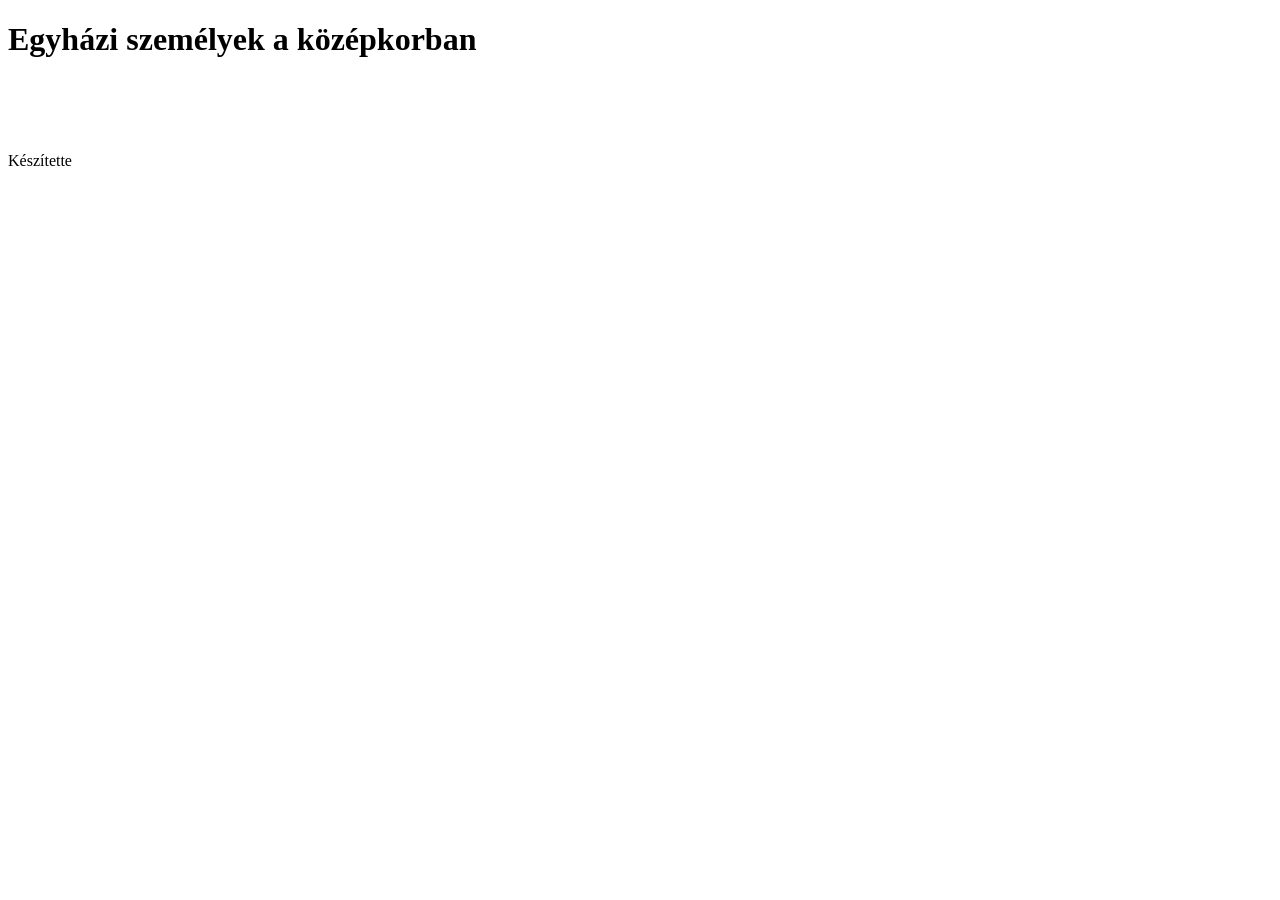
==== index.html @ f4c8f685 "aass" ====
<!DOCTYPE html>
<html lang="hu">
<head>
    <meta charset="UTF-8">
    <meta name="viewport" content="width=, initial-scale=1.0">
    <title>Elek és Bully</title>
</head>
<body>
    <main>
        <header>
            <h1>Egyházi személyek a középkorban</h1>

        </header>
        <nav>
            <a href="kezdőlap"></a>
            <a href="idővonal"></a>
            <a href="fogalomtár"></a>

        </nav>
        <article>
            <h2> </h2>
            <img src="" alt="">
            <p></p>
            <h2> </h2>
            <img src="" alt="">
            <p></p>


        </article>
        <footer>
            <p>Készítette</p>

        </footer>




    </main>
</body>
</html>
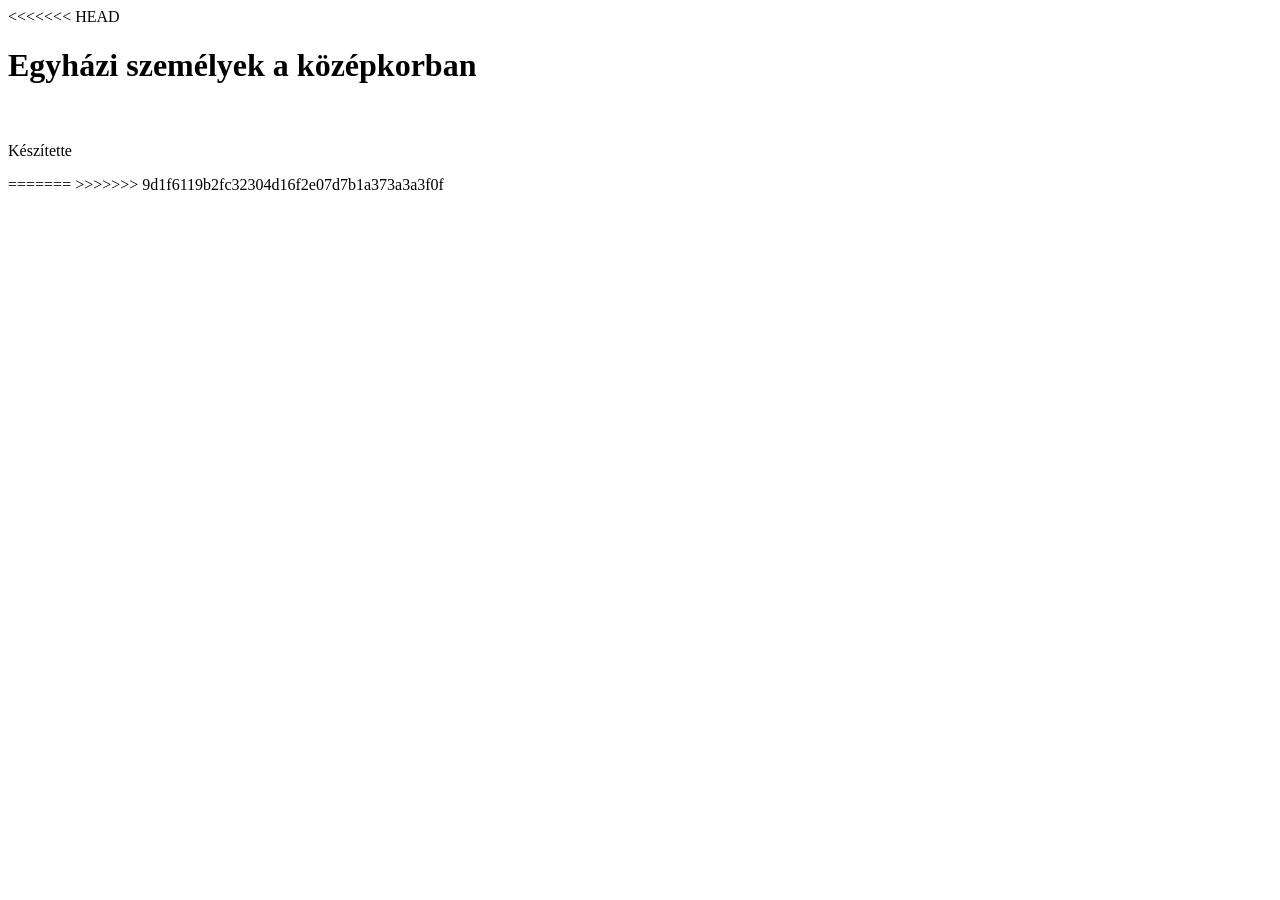
==== commit 778f9506: "asd" ====
--- a/index.html
+++ b/index.html
@@ -1,3 +1,4 @@
+<<<<<<< HEAD
 <!DOCTYPE html>
 <html lang="hu">
 <head>
@@ -37,4 +38,6 @@
 
     </main>
 </body>
-</html>+</html>
+=======
+>>>>>>> 9d1f6119b2fc32304d16f2e07d7b1a373a3a3f0f
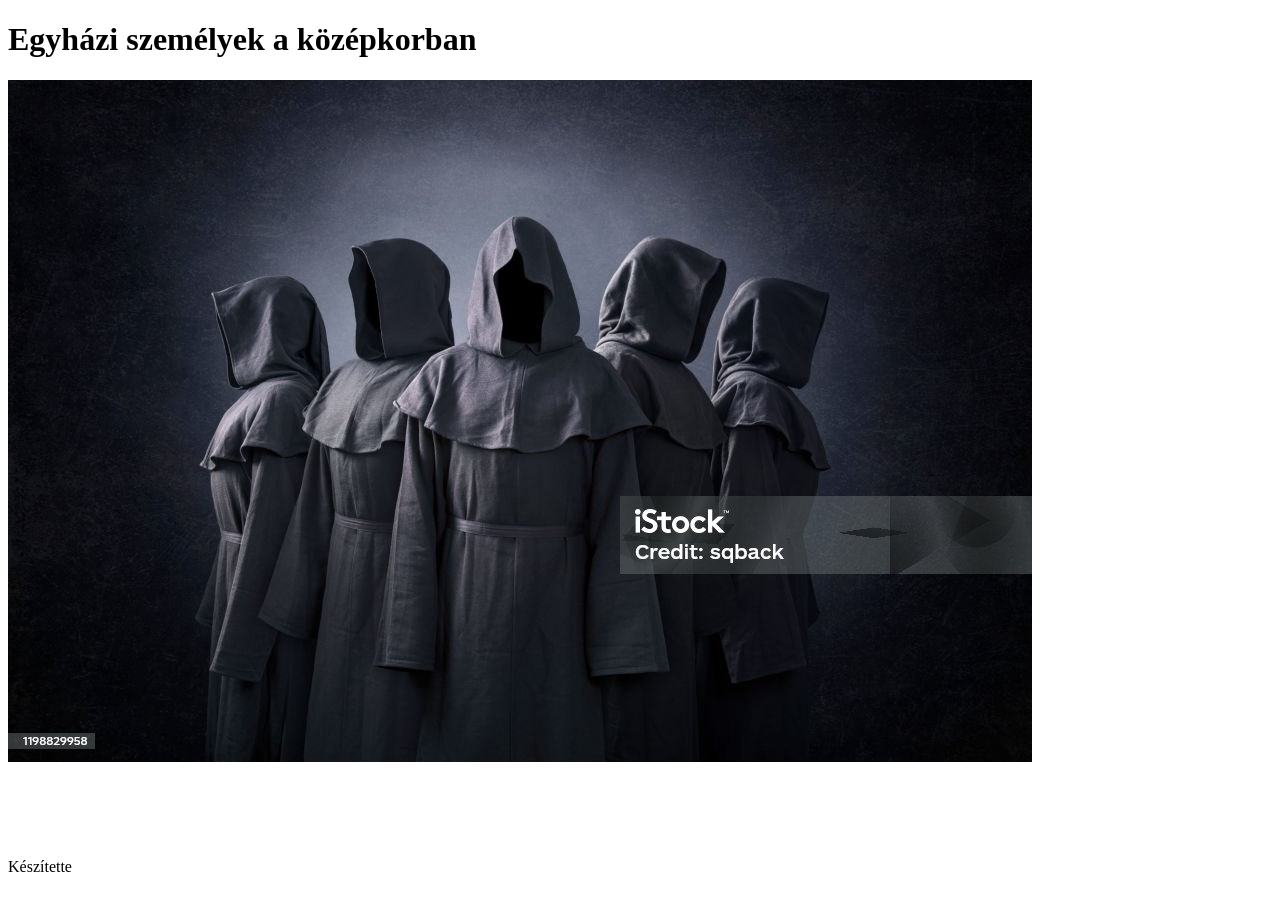
==== commit aae9a0ec: "kepek" ====
--- a/index.html
+++ b/index.html
@@ -1,4 +1,3 @@
-<<<<<<< HEAD
 <!DOCTYPE html>
 <html lang="hu">
 <head>
@@ -10,6 +9,7 @@
     <main>
         <header>
             <h1>Egyházi személyek a középkorban</h1>
+            <img src="képek/Szerzetes 1.jpg" alt="Borítókép">
 
         </header>
         <nav>
@@ -39,5 +39,3 @@
     </main>
 </body>
 </html>
-=======
->>>>>>> 9d1f6119b2fc32304d16f2e07d7b1a373a3a3f0f
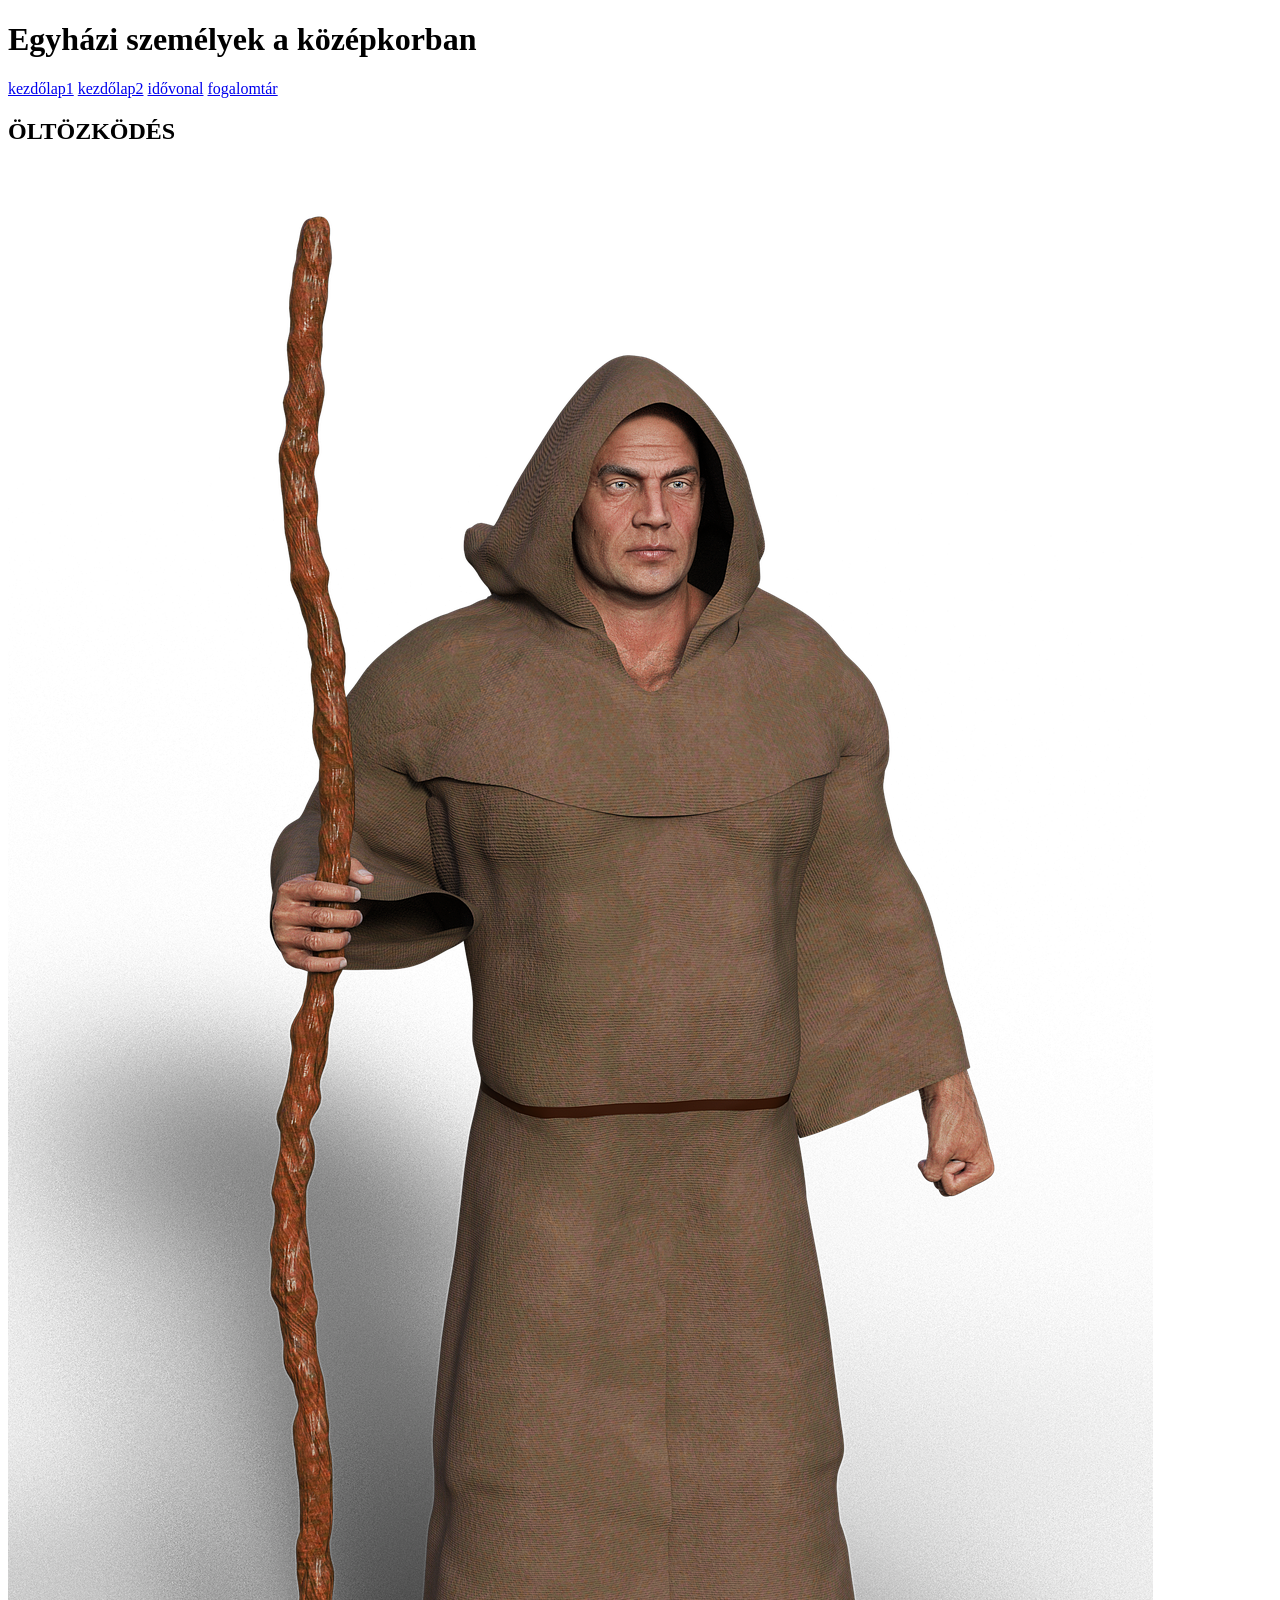
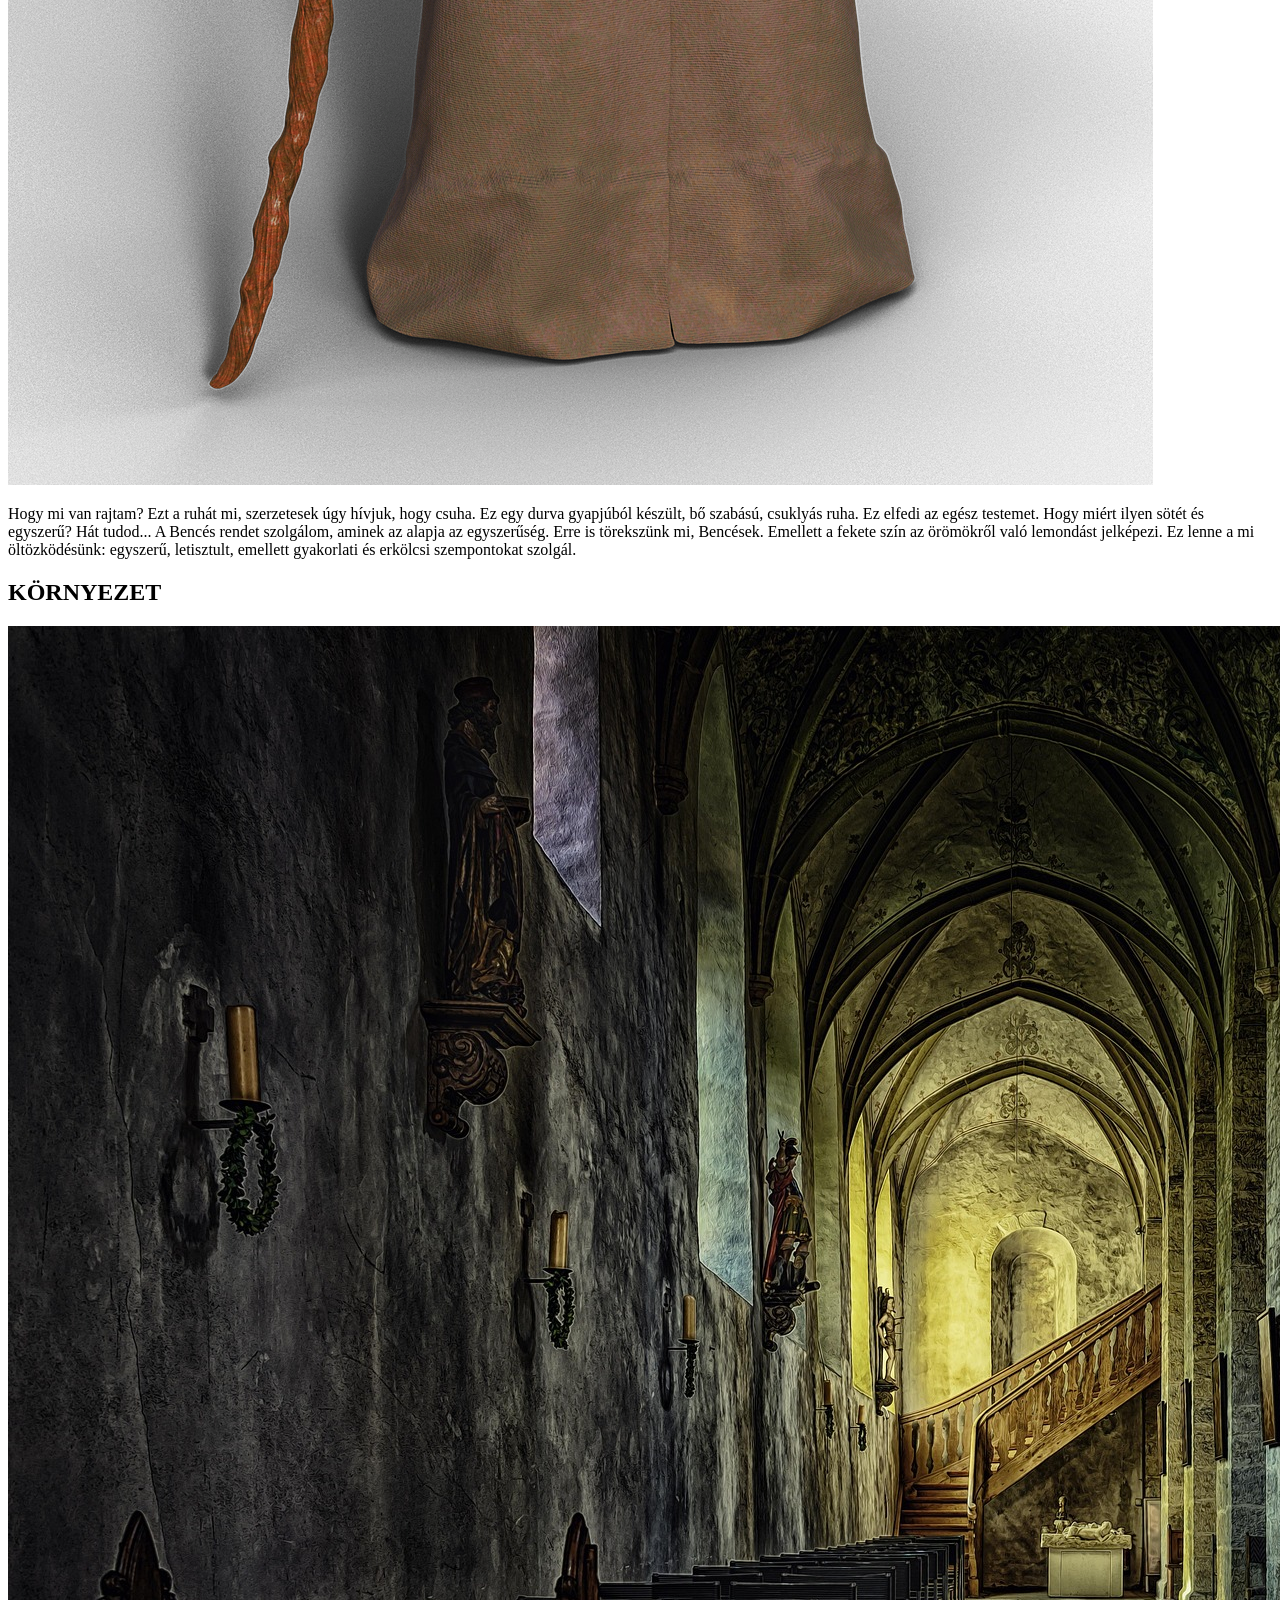
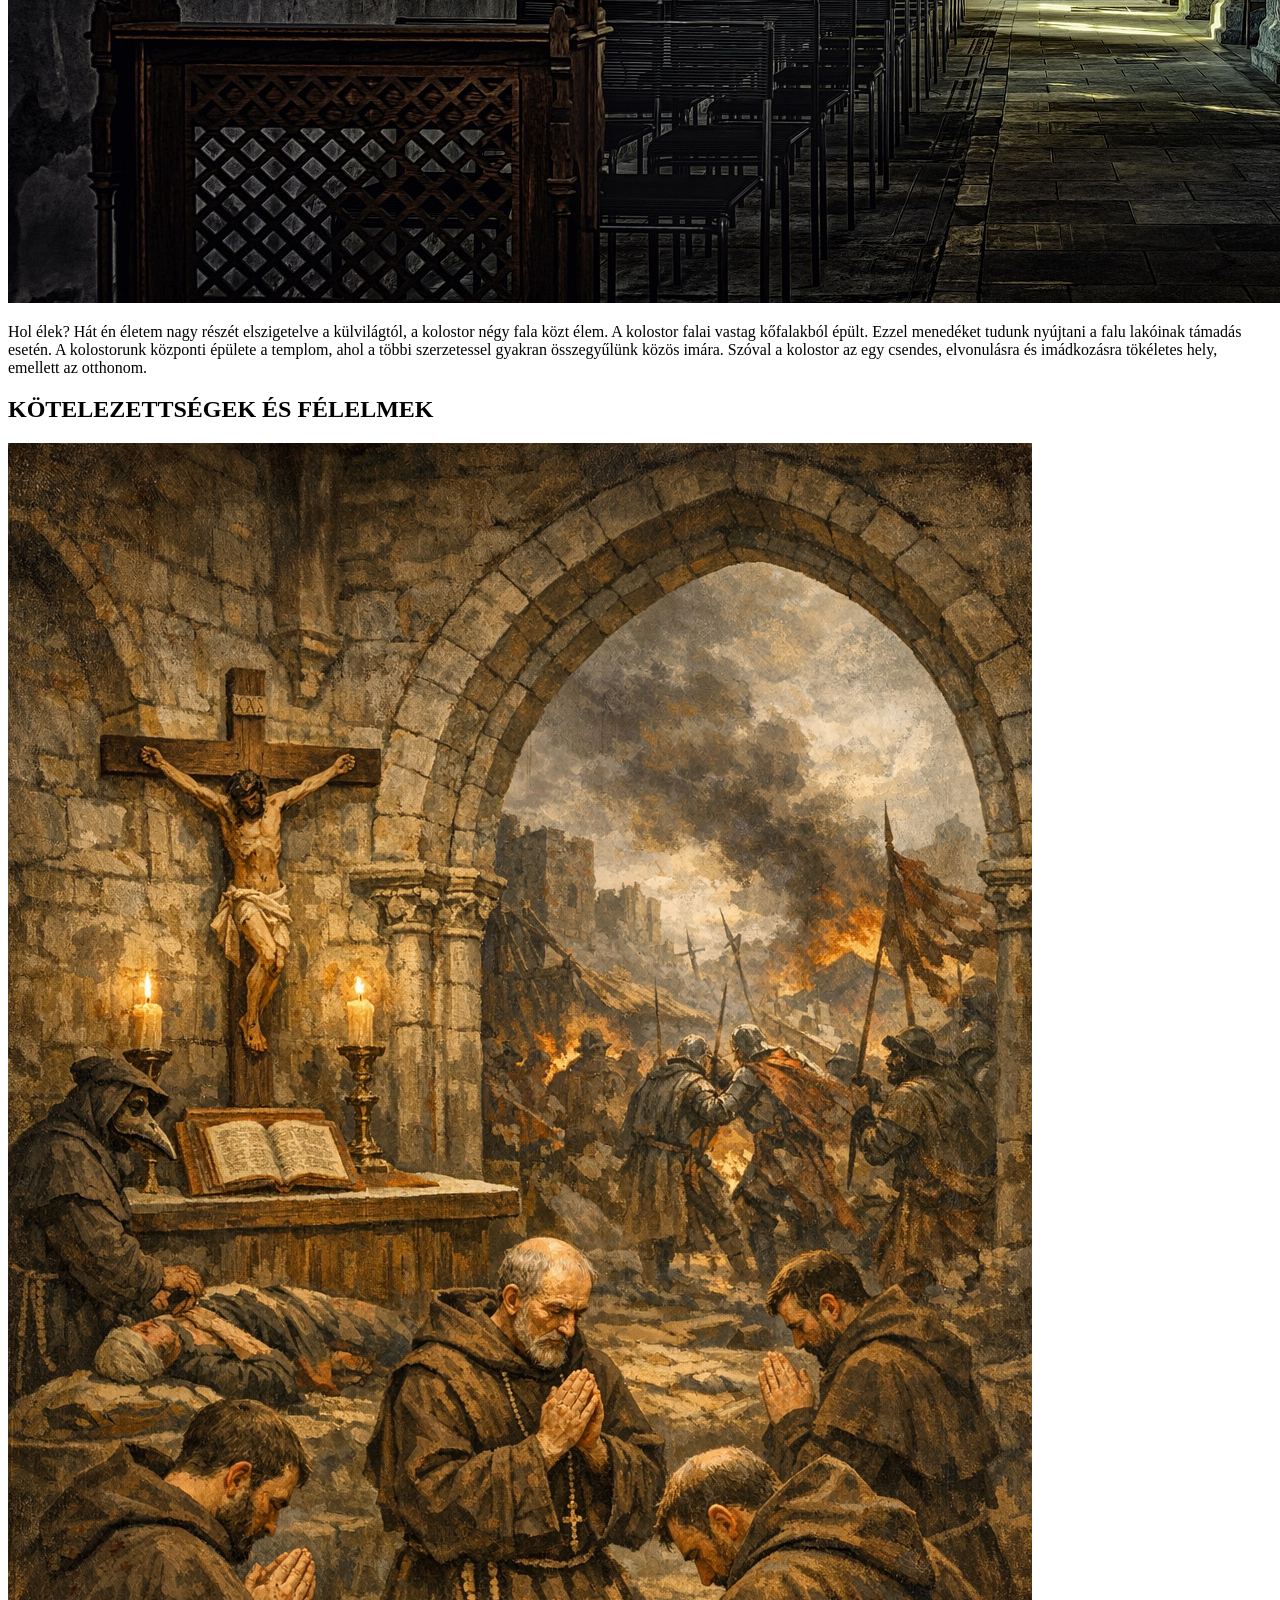
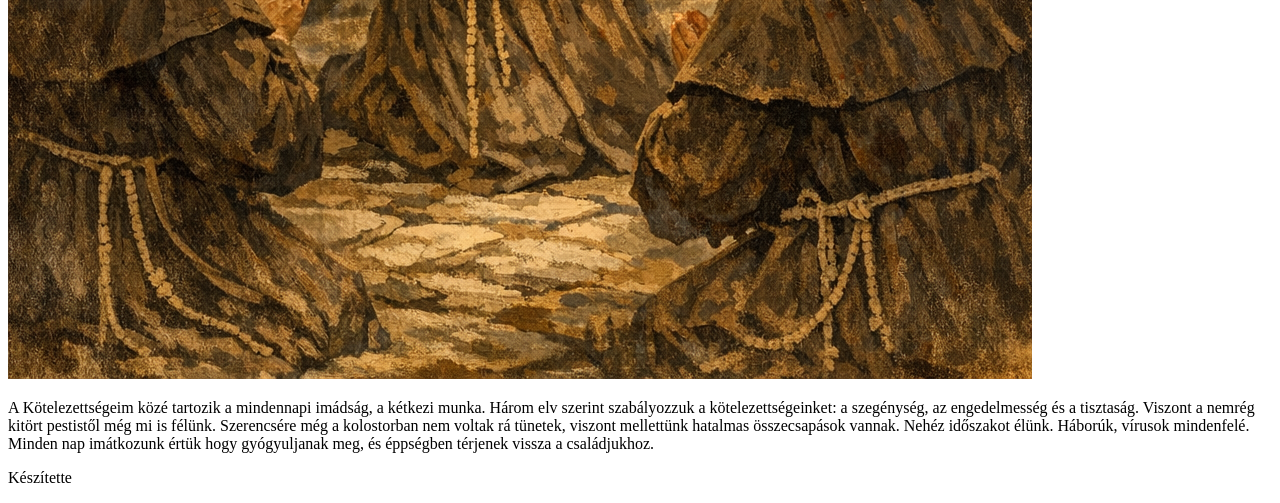
==== commit 9379eecb: "asd" ====
--- a/index.html
+++ b/index.html
@@ -1,30 +1,70 @@
 <!DOCTYPE html>
 <html lang="hu">
+
 <head>
     <meta charset="UTF-8">
     <meta name="viewport" content="width=, initial-scale=1.0">
-    <title>Elek és Bully</title>
+    <title>Elekes Dávid</title>
 </head>
+
 <body>
     <main>
         <header>
             <h1>Egyházi személyek a középkorban</h1>
-            <img src="képek/Szerzetes 1.jpg" alt="Borítókép">
-
         </header>
         <nav>
-            <a href="kezdőlap"></a>
-            <a href="idővonal"></a>
-            <a href="fogalomtár"></a>
+            <a href="kezdőlap1">kezdőlap1</a>
+            <a href="kezdőlap2">kezdőlap2</a>
+            <a href="idővonal">idővonal</a>
+            <a href="fogalomtár">fogalomtár</a>
 
         </nav>
         <article>
-            <h2> </h2>
-            <img src="" alt="">
-            <p></p>
-            <h2> </h2>
-            <img src="" alt="">
-            <p></p>
+            <div>
+                <h2>ÖLTÖZKÖDÉS </h2>
+                <div class="bejegyzes">
+                    <img src="képek/anaterate-man-3238448_1920.png" alt="oltozkodes">
+                    <p>Hogy mi van rajtam? Ezt a ruhát mi, szerzetesek úgy hívjuk, hogy csuha.
+                        Ez egy durva gyapjúból készült, bő szabású, csuklyás ruha. Ez elfedi az egész testemet.
+                        Hogy miért ilyen sötét és egyszerű? Hát tudod... A Bencés rendet szolgálom, aminek az alapja az
+                        egyszerűség.
+                        Erre is törekszünk mi, Bencések. Emellett a fekete szín az örömökről való lemondást jelképezi.
+                        Ez lenne a mi öltözködésünk: egyszerű, letisztult, emellett gyakorlati és erkölcsi szempontokat
+                        szolgál.
+                    </p>
+                </div>
+            </div>
+            <div>
+                <h2>KÖRNYEZET </h2>
+                <div class="bejegyzes">
+                    <img src="képek/tama66-monastery-4169566_1920.jpg" alt="kornyezet">
+                    <p>Hol élek? Hát én életem nagy részét elszigetelve a külvilágtól, a kolostor négy fala közt
+                        élem.
+                        A kolostor falai vastag kőfalakból épült. Ezzel menedéket tudunk nyújtani a falu lakóinak
+                        támadás esetén.
+                        A kolostorunk központi épülete a templom, ahol a többi szerzetessel gyakran összegyűlünk
+                        közös imára.
+                        Szóval a kolostor az egy csendes, elvonulásra és imádkozásra tökéletes hely, emellett az
+                        otthonom.
+                    </p>
+                </div>
+            </div>
+            <div>
+                <h2>KÖTELEZETTSÉGEK ÉS FÉLELMEK </h2>
+                <div class="bejegyzes">
+                    <img src="képek/Copilot_20260311_090900.png" alt="koteletettsegfelelem">
+                    <p>A Kötelezettségeim közé tartozik a mindennapi imádság, a kétkezi munka.
+                        Három elv szerint szabályozzuk a kötelezettségeinket: a szegénység, az engedelmesség és a
+                        tisztaság.
+                        Viszont a nemrég kitört pestistől még mi is félünk.
+                        Szerencsére még a kolostorban nem voltak rá tünetek, viszont mellettünk hatalmas összecsapások
+                        vannak.
+                        Nehéz időszakot élünk. Háborúk, vírusok mindenfelé.
+                        Minden nap imátkozunk értük hogy gyógyuljanak meg, és éppségben térjenek vissza a családjukhoz.
+                    </p>
+                </div>
+            </div>
+
 
 
         </article>
@@ -38,4 +78,5 @@
 
     </main>
 </body>
+
 </html>
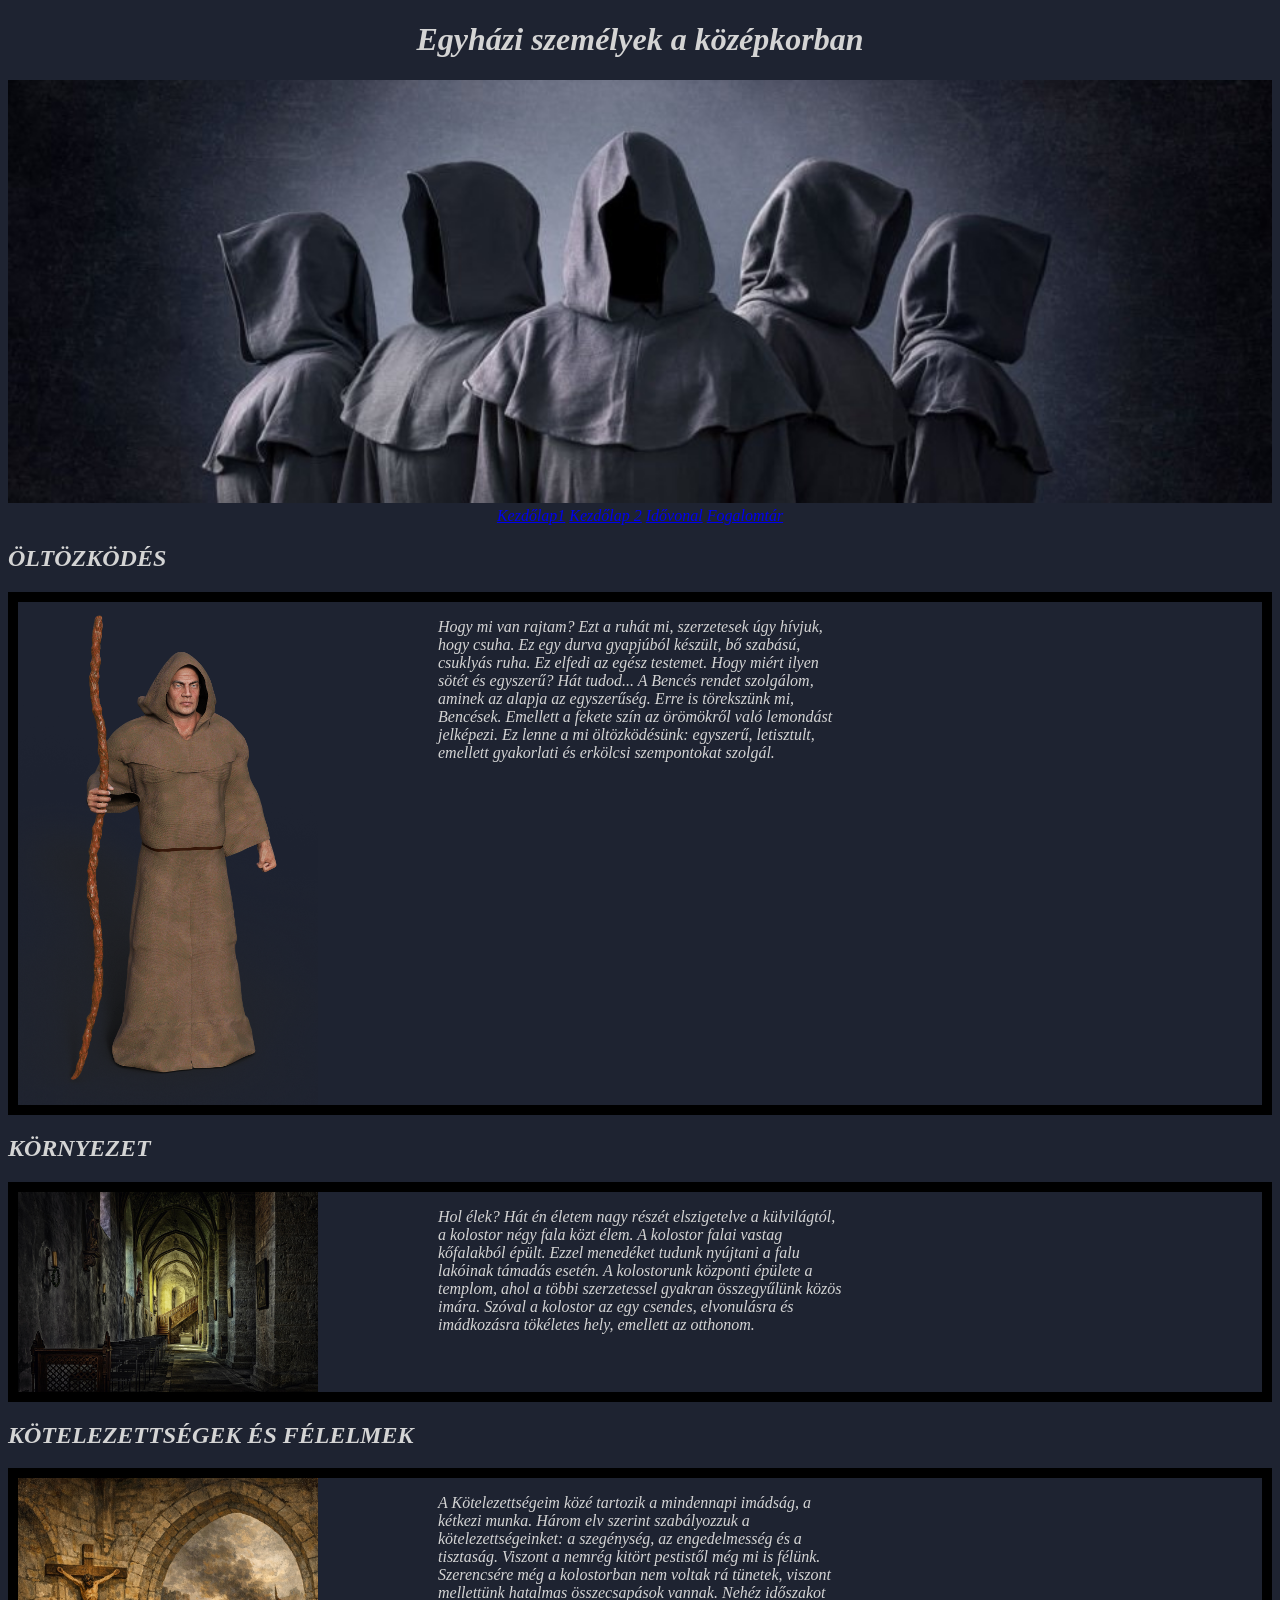
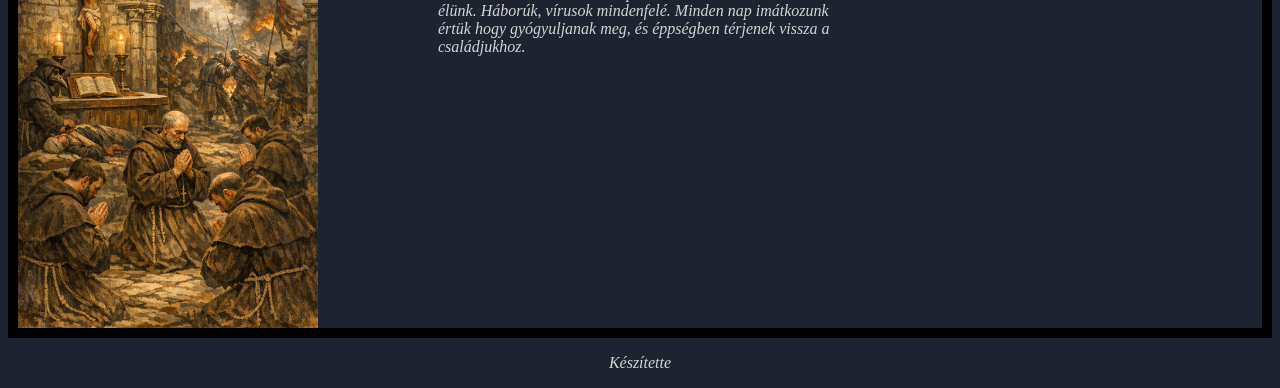
==== commit b039562a: "valtoztatasok" ====
--- a/index.html
+++ b/index.html
@@ -5,25 +5,29 @@
     <meta charset="UTF-8">
     <meta name="viewport" content="width=, initial-scale=1.0">
     <title>Elekes Dávid</title>
+    <link rel="stylesheet" href="tervezes/elrendezes.css">
+    <link rel="stylesheet" href="tervezes/formazas.css">
 </head>
 
 <body>
     <main>
         <header>
             <h1>Egyházi személyek a középkorban</h1>
+            <img id="boritokep" src="kepek/Szerzetes.jpg" alt="Borítókép" />
+            
         </header>
         <nav>
-            <a href="kezdőlap1">kezdőlap1</a>
-            <a href="kezdőlap2">kezdőlap2</a>
-            <a href="idővonal">idővonal</a>
-            <a href="fogalomtár">fogalomtár</a>
+            <a href="index.html">Kezdőlap1</a>
+            <a href="tervezes/index2.html">Kezdőlap 2</a>
+            <a href="tervezes/idovonal.html">Idővonal</a>
+            <a href="tervezes/Fogalomtar.html">Fogalomtár</a>
 
         </nav>
         <article>
             <div>
                 <h2>ÖLTÖZKÖDÉS </h2>
                 <div class="bejegyzes">
-                    <img src="képek/anaterate-man-3238448_1920.png" alt="oltozkodes">
+                    <img src="kepek/anaterate-man-3238448_1920.png" alt="oltozkodes">
                     <p>Hogy mi van rajtam? Ezt a ruhát mi, szerzetesek úgy hívjuk, hogy csuha.
                         Ez egy durva gyapjúból készült, bő szabású, csuklyás ruha. Ez elfedi az egész testemet.
                         Hogy miért ilyen sötét és egyszerű? Hát tudod... A Bencés rendet szolgálom, aminek az alapja az
@@ -37,7 +41,7 @@
             <div>
                 <h2>KÖRNYEZET </h2>
                 <div class="bejegyzes">
-                    <img src="képek/tama66-monastery-4169566_1920.jpg" alt="kornyezet">
+                    <img src="kepek/tama66-monastery-4169566_1920.jpg" alt="kornyezet">
                     <p>Hol élek? Hát én életem nagy részét elszigetelve a külvilágtól, a kolostor négy fala közt
                         élem.
                         A kolostor falai vastag kőfalakból épült. Ezzel menedéket tudunk nyújtani a falu lakóinak
@@ -52,7 +56,7 @@
             <div>
                 <h2>KÖTELEZETTSÉGEK ÉS FÉLELMEK </h2>
                 <div class="bejegyzes">
-                    <img src="képek/Copilot_20260311_090900.png" alt="koteletettsegfelelem">
+                    <img src="kepek/Copilot_20260311_090900.png" alt="koteletettsegfelelem">
                     <p>A Kötelezettségeim közé tartozik a mindennapi imádság, a kétkezi munka.
                         Három elv szerint szabályozzuk a kötelezettségeinket: a szegénység, az engedelmesség és a
                         tisztaság.
@@ -79,4 +83,4 @@
     </main>
 </body>
 
-</html>
+</html>
--- a/tervezes/elrendezes.css
+++ b/tervezes/elrendezes.css
@@ -0,0 +1,8 @@
+.bejegyzes {
+  display: grid;
+  grid-template-columns: 1fr 1fr 1fr;
+  gap: 1rem;
+  border: 10px solid black;
+}
+
+/* legyen reszponzív, azaz 765px alatt kerüljenek egymás alá */
--- a/tervezes/formazas.css
+++ b/tervezes/formazas.css
@@ -0,0 +1,37 @@
+body {
+  font-family: fantasy;
+  background-color: rgb(30, 35, 49);
+  letter-spacing: normal;
+  font-style: italic;
+  color: rgb(212, 212, 212);
+}
+header {
+  text-align: center;
+}
+nav {
+  text-align: center;
+  margin-bottom: 1rem;
+  color: black;
+  text-decoration: none;
+}
+article {
+  margin-bottom: 1rem;
+}
+footer {
+  text-align: center;
+  margin-top: 1rem;
+}
+
+img {
+  width: 300px;
+}
+#boritokep {
+  width: 100%;
+}
+
+/* válassz másik betűtípust, ami olvasható
+A címek lehetnek ettől eltérő betűtípussal írva
+
+Az oldal max sélessége 1000px;
+a büngésző közepén helyezkedjen el
+*/
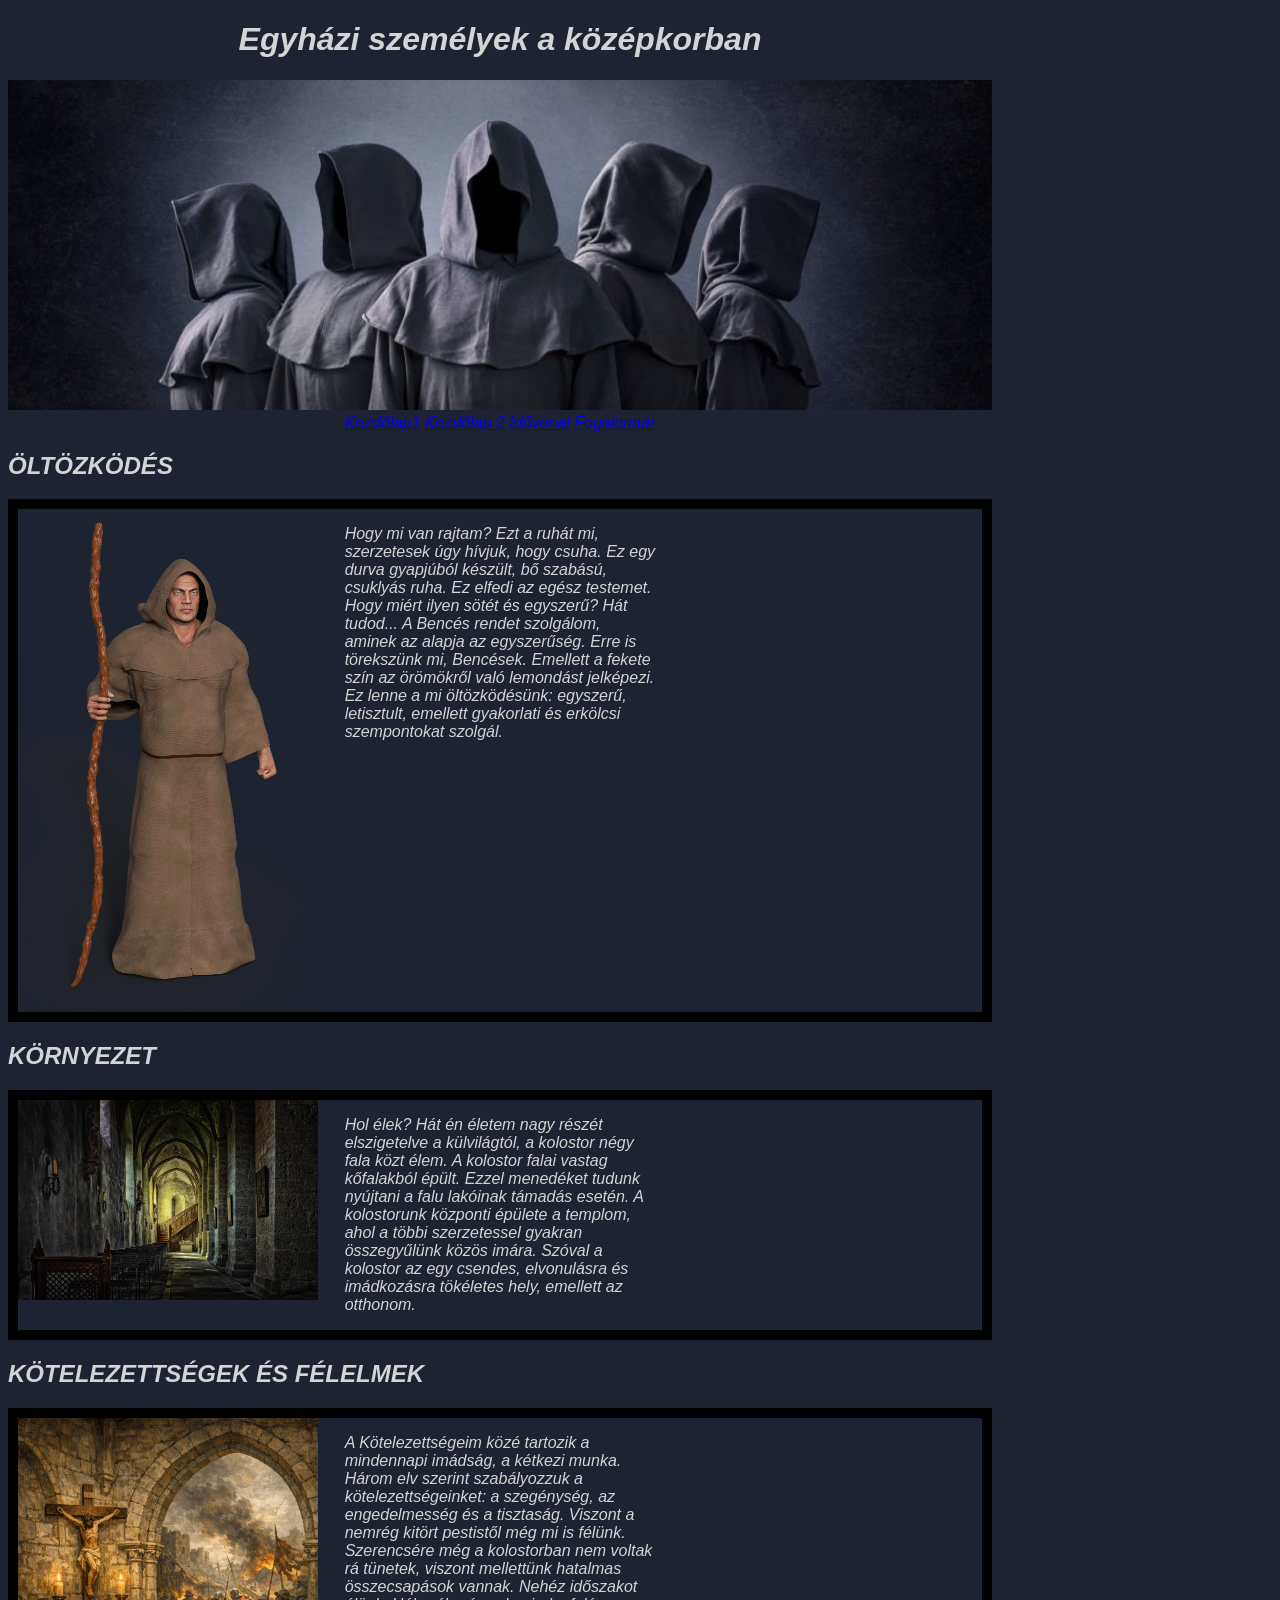
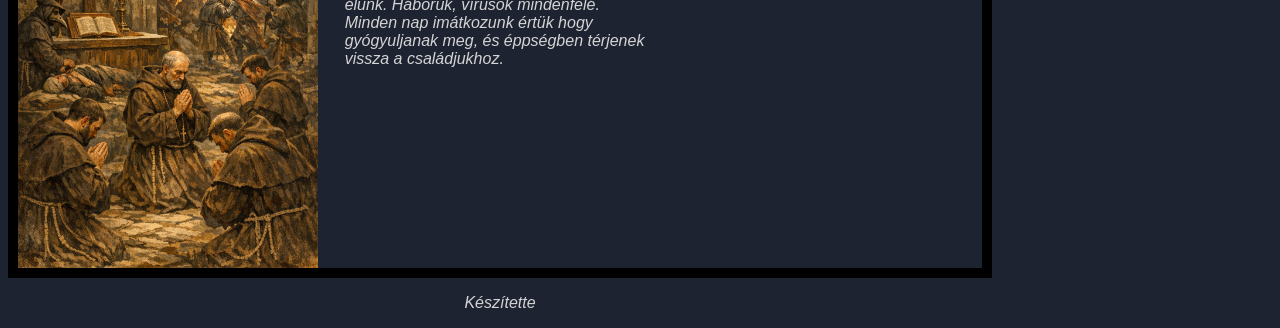
==== commit 754eaa0c: "Refactor HTML structure and improve CSS formatting for better readability" ====
--- a/index.html
+++ b/index.html
@@ -1,86 +1,83 @@
-<!DOCTYPE html>
+<!doctype html>
 <html lang="hu">
+  <head>
+    <meta charset="UTF-8" />
+    <meta name="viewport" content="width=, initial-scale=1.0" />
+    <title>Elekes Dávid</title>
+    <link rel="stylesheet" href="tervezes/elrendezes.css" />
+    <link rel="stylesheet" href="tervezes/formazas.css" />
+  </head>
 
-<head>
-    <meta charset="UTF-8">
-    <meta name="viewport" content="width=, initial-scale=1.0">
-    <title>Elekes Dávid</title>
-    <link rel="stylesheet" href="tervezes/elrendezes.css">
-    <link rel="stylesheet" href="tervezes/formazas.css">
-</head>
-
-<body>
+  <body>
     <main>
-        <header>
-            <h1>Egyházi személyek a középkorban</h1>
-            <img id="boritokep" src="kepek/Szerzetes.jpg" alt="Borítókép" />
-            
-        </header>
-        <nav>
-            <a href="index.html">Kezdőlap1</a>
-            <a href="tervezes/index2.html">Kezdőlap 2</a>
-            <a href="tervezes/idovonal.html">Idővonal</a>
-            <a href="tervezes/Fogalomtar.html">Fogalomtár</a>
-
-        </nav>
-        <article>
-            <div>
-                <h2>ÖLTÖZKÖDÉS </h2>
-                <div class="bejegyzes">
-                    <img src="kepek/anaterate-man-3238448_1920.png" alt="oltozkodes">
-                    <p>Hogy mi van rajtam? Ezt a ruhát mi, szerzetesek úgy hívjuk, hogy csuha.
-                        Ez egy durva gyapjúból készült, bő szabású, csuklyás ruha. Ez elfedi az egész testemet.
-                        Hogy miért ilyen sötét és egyszerű? Hát tudod... A Bencés rendet szolgálom, aminek az alapja az
-                        egyszerűség.
-                        Erre is törekszünk mi, Bencések. Emellett a fekete szín az örömökről való lemondást jelképezi.
-                        Ez lenne a mi öltözködésünk: egyszerű, letisztult, emellett gyakorlati és erkölcsi szempontokat
-                        szolgál.
-                    </p>
-                </div>
-            </div>
-            <div>
-                <h2>KÖRNYEZET </h2>
-                <div class="bejegyzes">
-                    <img src="kepek/tama66-monastery-4169566_1920.jpg" alt="kornyezet">
-                    <p>Hol élek? Hát én életem nagy részét elszigetelve a külvilágtól, a kolostor négy fala közt
-                        élem.
-                        A kolostor falai vastag kőfalakból épült. Ezzel menedéket tudunk nyújtani a falu lakóinak
-                        támadás esetén.
-                        A kolostorunk központi épülete a templom, ahol a többi szerzetessel gyakran összegyűlünk
-                        közös imára.
-                        Szóval a kolostor az egy csendes, elvonulásra és imádkozásra tökéletes hely, emellett az
-                        otthonom.
-                    </p>
-                </div>
-            </div>
-            <div>
-                <h2>KÖTELEZETTSÉGEK ÉS FÉLELMEK </h2>
-                <div class="bejegyzes">
-                    <img src="kepek/Copilot_20260311_090900.png" alt="koteletettsegfelelem">
-                    <p>A Kötelezettségeim közé tartozik a mindennapi imádság, a kétkezi munka.
-                        Három elv szerint szabályozzuk a kötelezettségeinket: a szegénység, az engedelmesség és a
-                        tisztaság.
-                        Viszont a nemrég kitört pestistől még mi is félünk.
-                        Szerencsére még a kolostorban nem voltak rá tünetek, viszont mellettünk hatalmas összecsapások
-                        vannak.
-                        Nehéz időszakot élünk. Háborúk, vírusok mindenfelé.
-                        Minden nap imátkozunk értük hogy gyógyuljanak meg, és éppségben térjenek vissza a családjukhoz.
-                    </p>
-                </div>
-            </div>
-
-
-
-        </article>
-        <footer>
-            <p>Készítette</p>
-
-        </footer>
-
-
-
-
+      <header>
+        <h1>Egyházi személyek a középkorban</h1>
+        <img id="boritokep" src="kepek/Szerzetes.jpg" alt="Borítókép" />
+      </header>
+      <nav>
+        <a href="index.html">Kezdőlap1</a>
+        <a href="tervezes/index2.html">Kezdőlap 2</a>
+        <a href="tervezes/idovonal.html">Idővonal</a>
+        <a href="tervezes/Fogalomtar.html">Fogalomtár</a>
+      </nav>
+      <article>
+        <div>
+          <h2>ÖLTÖZKÖDÉS</h2>
+          <div class="bejegyzes">
+            <img src="kepek/anaterate-man-3238448_1920.png" alt="oltozkodes" />
+            <p>
+              Hogy mi van rajtam? Ezt a ruhát mi, szerzetesek úgy hívjuk, hogy
+              csuha. Ez egy durva gyapjúból készült, bő szabású, csuklyás ruha.
+              Ez elfedi az egész testemet. Hogy miért ilyen sötét és egyszerű?
+              Hát tudod... A Bencés rendet szolgálom, aminek az alapja az
+              egyszerűség. Erre is törekszünk mi, Bencések. Emellett a fekete
+              szín az örömökről való lemondást jelképezi. Ez lenne a mi
+              öltözködésünk: egyszerű, letisztult, emellett gyakorlati és
+              erkölcsi szempontokat szolgál.
+            </p>
+          </div>
+        </div>
+        <div>
+          <h2>KÖRNYEZET</h2>
+          <div class="bejegyzes">
+            <img
+              src="kepek/tama66-monastery-4169566_1920.jpg"
+              alt="kornyezet"
+            />
+            <p>
+              Hol élek? Hát én életem nagy részét elszigetelve a külvilágtól, a
+              kolostor négy fala közt élem. A kolostor falai vastag kőfalakból
+              épült. Ezzel menedéket tudunk nyújtani a falu lakóinak támadás
+              esetén. A kolostorunk központi épülete a templom, ahol a többi
+              szerzetessel gyakran összegyűlünk közös imára. Szóval a kolostor
+              az egy csendes, elvonulásra és imádkozásra tökéletes hely,
+              emellett az otthonom.
+            </p>
+          </div>
+        </div>
+        <div>
+          <h2>KÖTELEZETTSÉGEK ÉS FÉLELMEK</h2>
+          <div class="bejegyzes">
+            <img
+              src="kepek/Copilot_20260311_090900.png"
+              alt="koteletettsegfelelem"
+            />
+            <p>
+              A Kötelezettségeim közé tartozik a mindennapi imádság, a kétkezi
+              munka. Három elv szerint szabályozzuk a kötelezettségeinket: a
+              szegénység, az engedelmesség és a tisztaság. Viszont a nemrég
+              kitört pestistől még mi is félünk. Szerencsére még a kolostorban
+              nem voltak rá tünetek, viszont mellettünk hatalmas összecsapások
+              vannak. Nehéz időszakot élünk. Háborúk, vírusok mindenfelé. Minden
+              nap imátkozunk értük hogy gyógyuljanak meg, és éppségben térjenek
+              vissza a családjukhoz.
+            </p>
+          </div>
+        </div>
+      </article>
+      <footer>
+        <p>Készítette</p>
+      </footer>
     </main>
-</body>
-
-</html>+  </body>
+</html>
--- a/tervezes/elrendezes.css
+++ b/tervezes/elrendezes.css
@@ -4,5 +4,21 @@
   gap: 1rem;
   border: 10px solid black;
 }
+@media screen and (max-width:600px) {
+  body{
+        display: grid;
+        grid-template-columns: 100%;
+    
+    }
+    head{
+          display: grid;
+        grid-template-columns: 100%;
+    
+    }
+
+}
+    
+
+
 
 /* legyen reszponzív, azaz 765px alatt kerüljenek egymás alá */
--- a/tervezes/formazas.css
+++ b/tervezes/formazas.css
@@ -1,5 +1,5 @@
 body {
-  font-family: fantasy;
+  font-family: Arial, Helvetica, sans-serif;
   background-color: rgb(30, 35, 49);
   letter-spacing: normal;
   font-style: italic;
@@ -29,9 +29,15 @@
   width: 100%;
 }
 
+* {
+  max-width: 1000px;
+}
+@media screen and (max-width: 1000px) {
+}
+
 /* válassz másik betűtípust, ami olvasható
 A címek lehetnek ettől eltérő betűtípussal írva
 
 Az oldal max sélessége 1000px;
 a büngésző közepén helyezkedjen el
-*/+*/
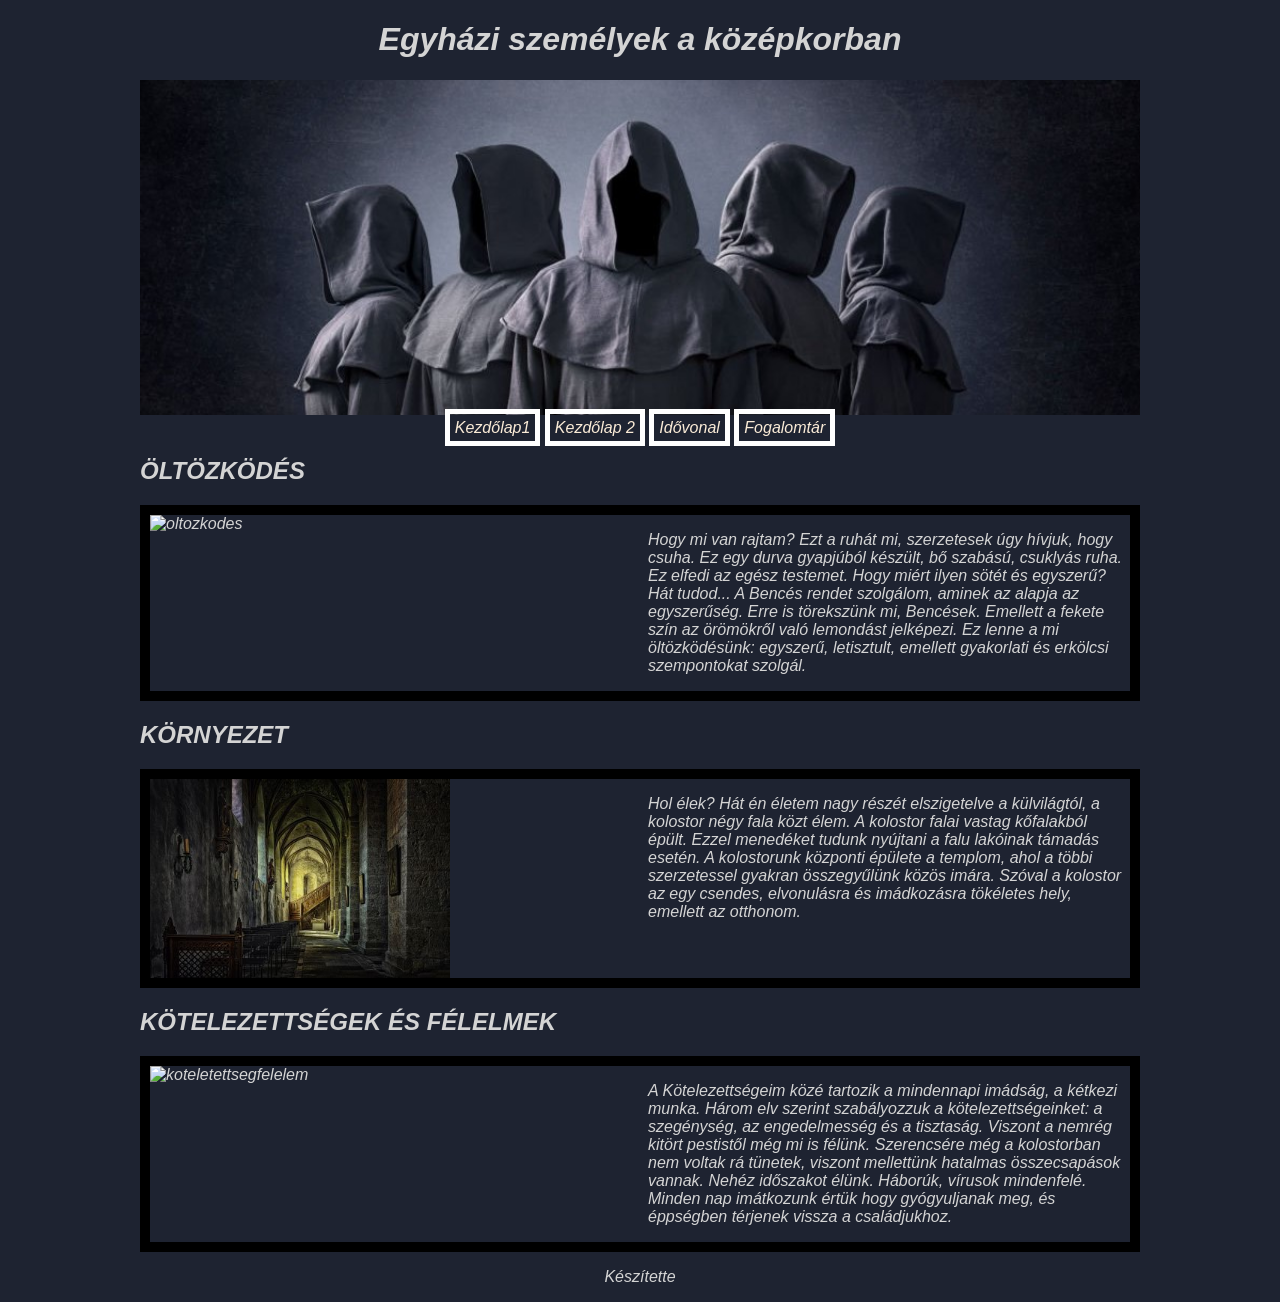
==== commit 570f91b8: "kepek beilesztese" ====
--- a/index.html
+++ b/index.html
@@ -24,7 +24,7 @@
         <div>
           <h2>ÖLTÖZKÖDÉS</h2>
           <div class="bejegyzes">
-            <img src="kepek/anaterate-man-3238448_1920.png" alt="oltozkodes" />
+            <img src="kepek/kicsi_anaterate-man-3238448_1920.png" alt="oltozkodes" />
             <p>
               Hogy mi van rajtam? Ezt a ruhát mi, szerzetesek úgy hívjuk, hogy
               csuha. Ez egy durva gyapjúból készült, bő szabású, csuklyás ruha.
@@ -41,7 +41,7 @@
           <h2>KÖRNYEZET</h2>
           <div class="bejegyzes">
             <img
-              src="kepek/tama66-monastery-4169566_1920.jpg"
+              src="kepek/kicsi_tama66-monastery-4169566_1920.jpg"
               alt="kornyezet"
             />
             <p>
@@ -59,7 +59,7 @@
           <h2>KÖTELEZETTSÉGEK ÉS FÉLELMEK</h2>
           <div class="bejegyzes">
             <img
-              src="kepek/Copilot_20260311_090900.png"
+              src="kepek/kicsi_Copilot_20260311_090900.png"
               alt="koteletettsegfelelem"
             />
             <p>
--- a/tervezes/elrendezes.css
+++ b/tervezes/elrendezes.css
@@ -1,21 +1,19 @@
 .bejegyzes {
   display: grid;
-  grid-template-columns: 1fr 1fr 1fr;
+  grid-template-columns: 1fr 1fr ;
   gap: 1rem;
   border: 10px solid black;
 }
-@media screen and (max-width:600px) {
-  body{
-        display: grid;
-        grid-template-columns: 100%;
-    
-    }
-    head{
-          display: grid;
-        grid-template-columns: 100%;
-    
-    }
-
+@media screen and (max-width: 765px) {
+  .bejegyzes {
+    grid-template-columns: 1fr;
+    gap: 0.75rem;
+    border-width: 2px; 
+  }
+}
+.szoveg{
+  display: grid ;
+  grid-template-columns: 1fr;
 }
     
 
--- a/tervezes/formazas.css
+++ b/tervezes/formazas.css
@@ -4,6 +4,11 @@
   letter-spacing: normal;
   font-style: italic;
   color: rgb(212, 212, 212);
+
+}
+main{
+  max-width: 1000px;
+  margin: auto;
 }
 header {
   text-align: center;
@@ -28,12 +33,20 @@
 #boritokep {
   width: 100%;
 }
+a{
+  color: antiquewhite;
+  text-decoration: none;
+  padding: 5px;
+  border: 5px solid white;
+}
+a:hover{
+  color: blue;
+  background-color: aliceblue;
+}
 
-* {
-  max-width: 1000px;
-}
-@media screen and (max-width: 1000px) {
-}
+
+
+
 
 /* válassz másik betűtípust, ami olvasható
 A címek lehetnek ettől eltérő betűtípussal írva
@@ -41,3 +54,11 @@
 Az oldal max sélessége 1000px;
 a büngésző közepén helyezkedjen el
 */
+/*  a mneü formázása::after
+Olvasható színű linkek
+ne legyenek aláhúzva
+
+
+ha a linkek fölé viszem az egeret, akkor változzon meg a háttérszín és a betűszín
+
+*/
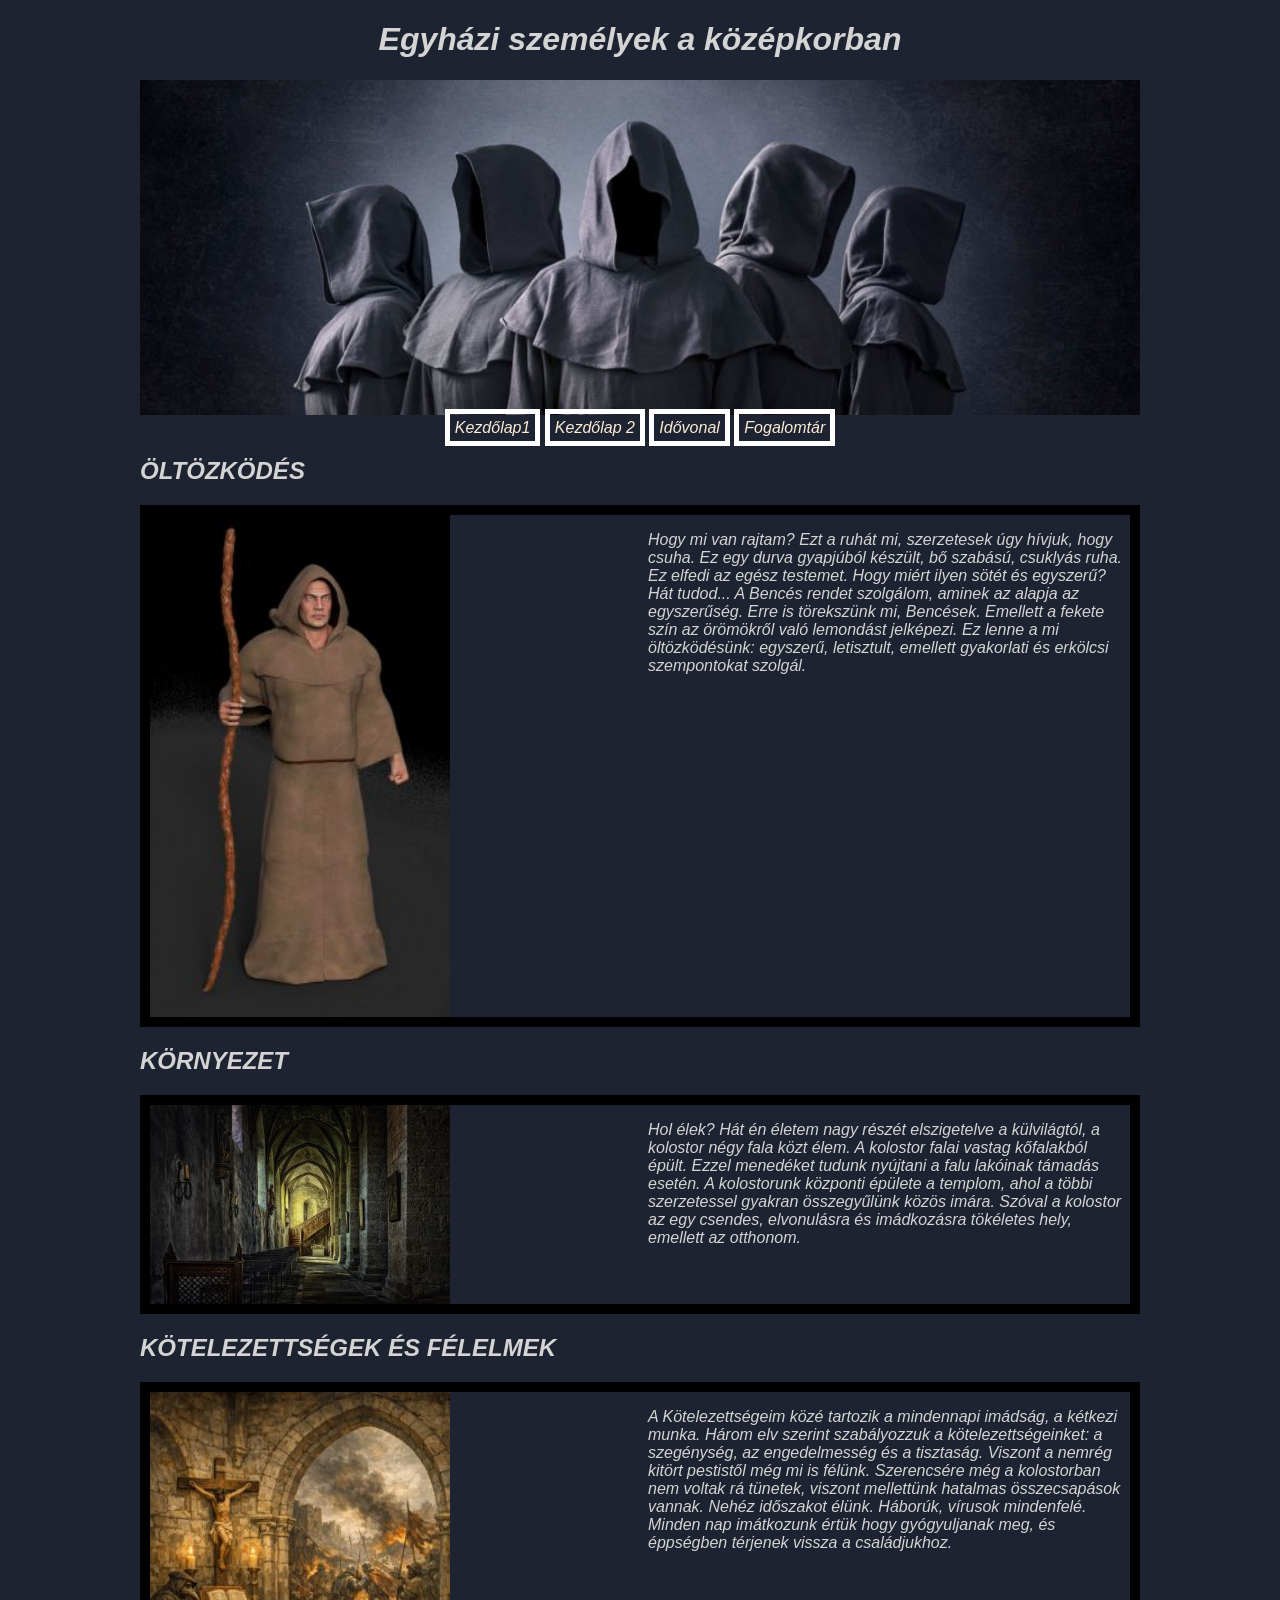
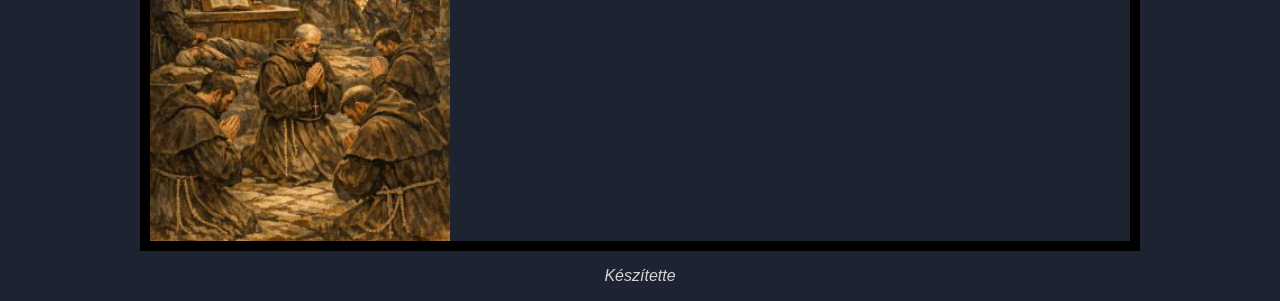
==== commit 2a818978: "veglegesites" ====
--- a/index.html
+++ b/index.html
@@ -24,7 +24,7 @@
         <div>
           <h2>ÖLTÖZKÖDÉS</h2>
           <div class="bejegyzes">
-            <img src="kepek/kicsi_anaterate-man-3238448_1920.png" alt="oltozkodes" />
+            <img src="kepek/kicsi_anaterate-man-3238448_1920.jpg" alt="oltozkodes" />
             <p>
               Hogy mi van rajtam? Ezt a ruhát mi, szerzetesek úgy hívjuk, hogy
               csuha. Ez egy durva gyapjúból készült, bő szabású, csuklyás ruha.
@@ -59,7 +59,7 @@
           <h2>KÖTELEZETTSÉGEK ÉS FÉLELMEK</h2>
           <div class="bejegyzes">
             <img
-              src="kepek/kicsi_Copilot_20260311_090900.png"
+              src="kepek/kicsi_Copilot_20260311_090900.jpg"
               alt="koteletettsegfelelem"
             />
             <p>
